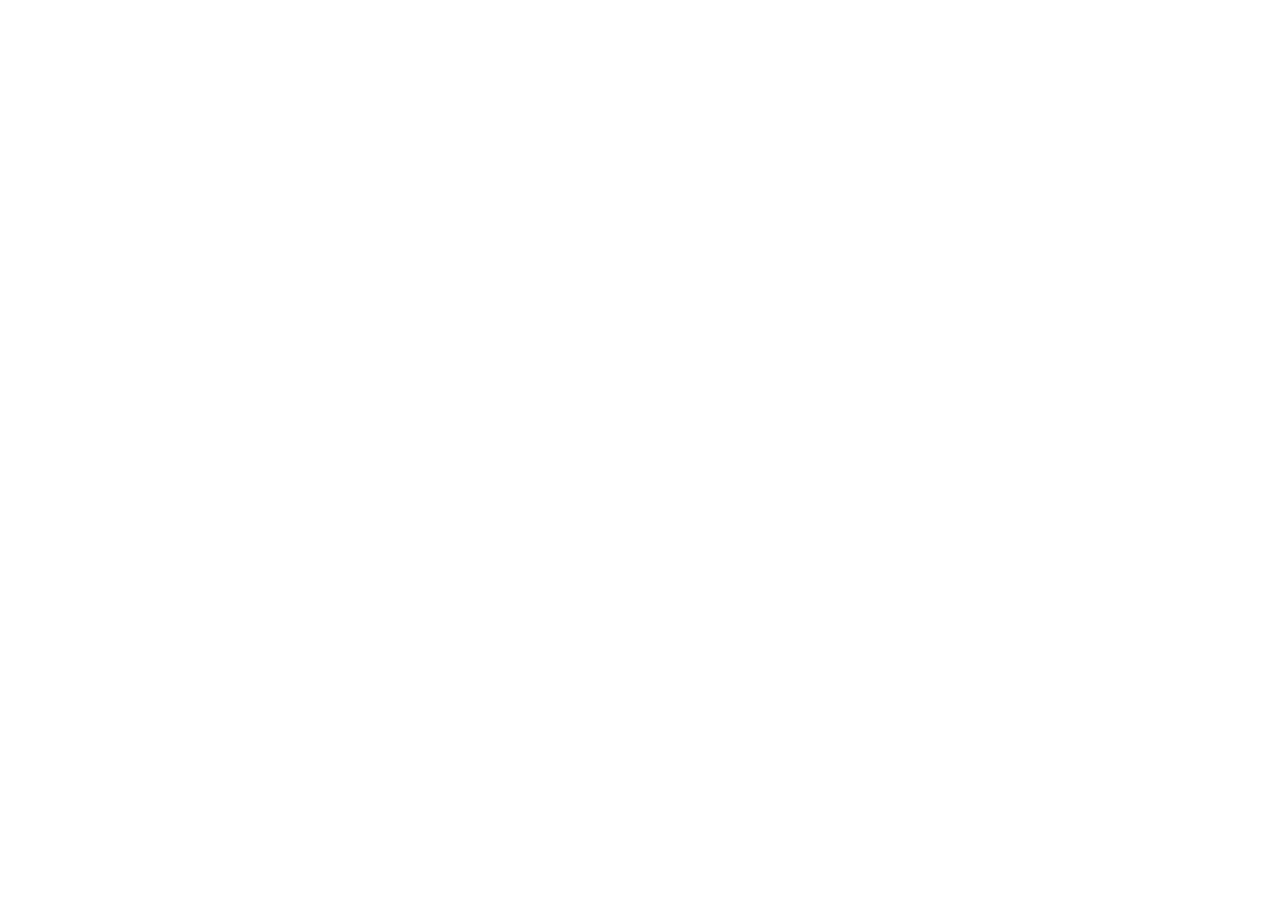
==== index.html @ b0af7d7a "init commit to init branch - most code still stub todos" ====
<!DOCTYPE html>
<html lang="en">
<head>
  <meta charset="UTF-8" />
  <meta name="viewport" content="width=device-width, initial-scale=1.0" />
  <meta name="theme-color" content="#1a1a2e" />

  <!-- TODO: finalise app name / description for PWA metadata -->
  <title>Anno 117 Companion</title>
  <link rel="manifest" href="manifest.json" />

  <!-- TODO: create and link app icons (192px, 512px, maskable) -->
  <!-- <link rel="apple-touch-icon" href="icons/icon-192.png" /> -->

  <link rel="stylesheet" href="styles.css" />
</head>
<body>

  <!-- Root mount point — all views are rendered here by app.js -->
  <div id="app">
    <!-- TODO: add a minimal loading skeleton so the splash isn't a blank screen -->
  </div>

  <!-- Data layer — loaded first so views can reference definitions -->
  <script src="data/base-game.js"></script>
  <script src="data/dlc-registry.js"></script>

  <!-- Core modules -->
  <script src="js/storage.js"></script>
  <script src="js/saves.js"></script>
  <script src="js/islands.js"></script>
  <script src="js/specialists.js"></script>
  <script src="js/goods.js"></script>
  <script src="js/buildings.js"></script>

  <!-- Views -->
  <script src="views/save-manager.js"></script>
  <script src="views/dashboard.js"></script>
  <script src="views/specialists-view.js"></script>
  <script src="views/goods-view.js"></script>
  <script src="views/buildings-view.js"></script>
  <script src="views/settings-view.js"></script>

  <!-- App entry point — registers service worker and boots routing -->
  <script src="app.js"></script>

</body>
</html>
---- styles.css ----
/* ============================================================
   CSS Custom Properties — dark theme, tablet-first sizing
   ============================================================ */

:root {
  /* Colours */
  --color-bg:           #1a1a2e;
  --color-surface:      #16213e;
  --color-surface-2:    #0f3460;
  --color-accent:       #e94560;
  --color-text:         #e0e0e0;
  --color-text-muted:   #888;
  --color-border:       #2a2a4a;

  /* Rarity colours */
  --color-rarity-common:     #9e9e9e;
  --color-rarity-rare:       #2196f3;
  --color-rarity-epic:       #9c27b0;
  --color-rarity-legendary:  #ff9800;

  /* Trend colours (goods tracker) */
  --color-surplus:   #4caf50;
  --color-stable:    #ff9800;
  --color-deficit:   #f44336;

  /* Layout */
  --tap-target:       48px;   /* minimum tap target per spec */
  --bottom-nav-h:     64px;
  --spacing-xs:       4px;
  --spacing-sm:       8px;
  --spacing-md:       16px;
  --spacing-lg:       24px;
  --spacing-xl:       32px;

  /* Typography */
  --font-family:      system-ui, sans-serif;
  --font-size-sm:     14px;
  --font-size-md:     16px;
  --font-size-lg:     20px;
  --font-size-xl:     24px;
}

/* ============================================================
   Reset / base
   ============================================================ */

/* TODO: add minimal reset */

/* ============================================================
   Layout shell
   ============================================================ */

/* TODO: #app wrapper, full-height flex column */

/* ============================================================
   Bottom tab navigation
   ============================================================ */

/* TODO: fixed bottom nav, 5 tabs, active state */

/* ============================================================
   Save File Manager (home screen)
   ============================================================ */

/* TODO: save card list, FAB for new save */

/* ============================================================
   Dashboard
   ============================================================ */

/* TODO: per-save header bar (save name + back button) */

/* ============================================================
   Specialist Tracker
   ============================================================ */

/* TODO: filter chips row, specialist card grid */

/* ============================================================
   Goods Tracker
   ============================================================ */

/* TODO: scrollable table layout, trend badge styles */

/* ============================================================
   Buildings Tracker
   ============================================================ */

/* TODO: island accordion list, building rows */

/* ============================================================
   Settings / modals
   ============================================================ */

/* TODO: island manager list, DLC toggle rows, modal overlay */

/* ============================================================
   Utility classes
   ============================================================ */

/* TODO: .visually-hidden, .truncate, .flex-row, .flex-col */
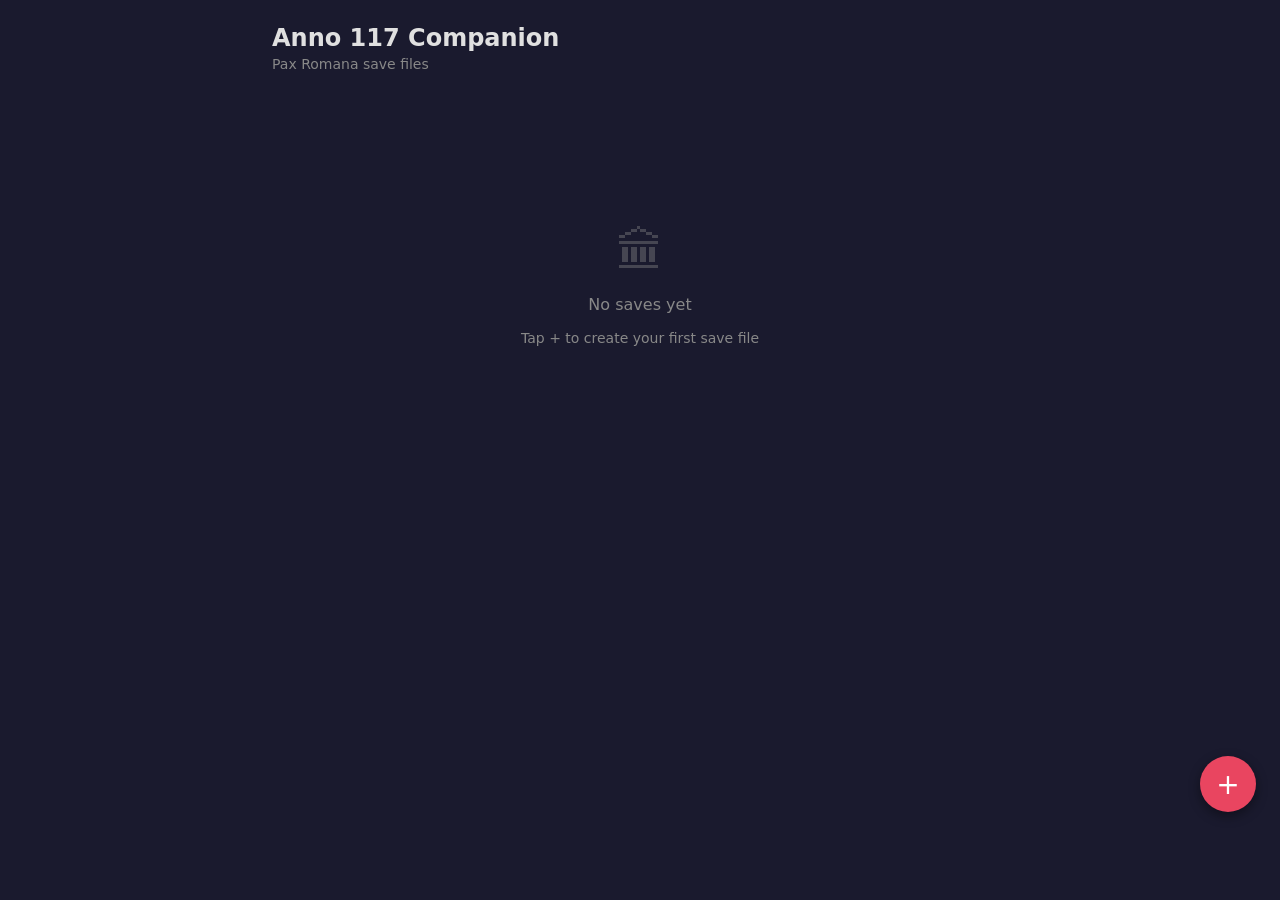
==== commit 4085e0f5: "phase one complete - minimal app works" ====
--- a/index.html
+++ b/index.html
@@ -4,45 +4,20 @@
   <meta charset="UTF-8" />
   <meta name="viewport" content="width=device-width, initial-scale=1.0" />
   <meta name="theme-color" content="#1a1a2e" />
+  <meta name="description" content="Offline companion app for Anno 117: Pax Romana" />
+  <meta name="mobile-web-app-capable" content="yes" />
+  <meta name="apple-mobile-web-app-capable" content="yes" />
+  <meta name="apple-mobile-web-app-status-bar-style" content="black-translucent" />
+  <meta name="apple-mobile-web-app-title" content="Anno 117" />
 
-  <!-- TODO: finalise app name / description for PWA metadata -->
   <title>Anno 117 Companion</title>
+
   <link rel="manifest" href="manifest.json" />
-
-  <!-- TODO: create and link app icons (192px, 512px, maskable) -->
-  <!-- <link rel="apple-touch-icon" href="icons/icon-192.png" /> -->
-
+  <link rel="apple-touch-icon" href="icons/icon-192.png" />
   <link rel="stylesheet" href="styles.css" />
 </head>
 <body>
-
-  <!-- Root mount point — all views are rendered here by app.js -->
-  <div id="app">
-    <!-- TODO: add a minimal loading skeleton so the splash isn't a blank screen -->
-  </div>
-
-  <!-- Data layer — loaded first so views can reference definitions -->
-  <script src="data/base-game.js"></script>
-  <script src="data/dlc-registry.js"></script>
-
-  <!-- Core modules -->
-  <script src="js/storage.js"></script>
-  <script src="js/saves.js"></script>
-  <script src="js/islands.js"></script>
-  <script src="js/specialists.js"></script>
-  <script src="js/goods.js"></script>
-  <script src="js/buildings.js"></script>
-
-  <!-- Views -->
-  <script src="views/save-manager.js"></script>
-  <script src="views/dashboard.js"></script>
-  <script src="views/specialists-view.js"></script>
-  <script src="views/goods-view.js"></script>
-  <script src="views/buildings-view.js"></script>
-  <script src="views/settings-view.js"></script>
-
-  <!-- App entry point — registers service worker and boots routing -->
-  <script src="app.js"></script>
-
+  <div id="app"></div>
+  <script type="module" src="app.js"></script>
 </body>
 </html>
--- a/styles.css
+++ b/styles.css
@@ -24,7 +24,7 @@
   --color-deficit:   #f44336;
 
   /* Layout */
-  --tap-target:       48px;   /* minimum tap target per spec */
+  --tap-target:       48px;
   --bottom-nav-h:     64px;
   --spacing-xs:       4px;
   --spacing-sm:       8px;
@@ -44,58 +44,937 @@
    Reset / base
    ============================================================ */
 
-/* TODO: add minimal reset */
+*, *::before, *::after {
+  box-sizing: border-box;
+  margin: 0;
+  padding: 0;
+}
+
+html, body {
+  height: 100%;
+  overflow: hidden; /* app shell handles scrolling internally */
+}
+
+body {
+  font-family: var(--font-family);
+  font-size: var(--font-size-md);
+  color: var(--color-text);
+  background-color: var(--color-bg);
+  -webkit-tap-highlight-color: transparent;
+  overscroll-behavior: none;
+}
+
+button {
+  font-family: inherit;
+  font-size: inherit;
+  cursor: pointer;
+  border: none;
+  background: none;
+  color: inherit;
+}
+
+input, select, textarea {
+  font-family: inherit;
+  font-size: var(--font-size-md);
+  color: var(--color-text);
+  background: var(--color-surface-2);
+  border: 1px solid var(--color-border);
+  border-radius: 6px;
+  padding: var(--spacing-sm) var(--spacing-md);
+  width: 100%;
+}
+
+input:focus, select:focus, textarea:focus {
+  outline: 2px solid var(--color-accent);
+  outline-offset: 1px;
+}
+
+a {
+  color: var(--color-accent);
+  text-decoration: none;
+}
+
+ul {
+  list-style: none;
+}
 
 /* ============================================================
    Layout shell
    ============================================================ */
 
-/* TODO: #app wrapper, full-height flex column */
+#app {
+  display: flex;
+  flex-direction: column;
+  height: 100%;
+  max-width: 768px;
+  margin: 0 auto;
+  position: relative;
+}
+
+/* Main content area — sits above the bottom nav */
+.view {
+  flex: 1;
+  overflow-y: auto;
+  padding: var(--spacing-md);
+  padding-bottom: calc(var(--bottom-nav-h) + var(--spacing-md));
+}
+
+/* Page-level header bar (back button + save name) */
+.view-header {
+  display: flex;
+  align-items: center;
+  gap: var(--spacing-md);
+  padding: var(--spacing-md);
+  background: var(--color-surface);
+  border-bottom: 1px solid var(--color-border);
+  min-height: var(--tap-target);
+}
+
+.view-header h1 {
+  font-size: var(--font-size-lg);
+  flex: 1;
+  white-space: nowrap;
+  overflow: hidden;
+  text-overflow: ellipsis;
+}
+
+.btn-icon {
+  display: flex;
+  align-items: center;
+  justify-content: center;
+  min-width: var(--tap-target);
+  min-height: var(--tap-target);
+  border-radius: 8px;
+  font-size: 20px;
+}
+
+.btn-icon:active {
+  background: var(--color-surface-2);
+}
+
+/* ============================================================
+   Buttons
+   ============================================================ */
+
+.btn {
+  display: inline-flex;
+  align-items: center;
+  justify-content: center;
+  gap: var(--spacing-sm);
+  min-height: var(--tap-target);
+  padding: 0 var(--spacing-lg);
+  border-radius: 8px;
+  font-size: var(--font-size-md);
+  font-weight: 600;
+  transition: opacity 0.15s;
+}
+
+.btn:active {
+  opacity: 0.75;
+}
+
+.btn-primary {
+  background: var(--color-accent);
+  color: #fff;
+}
+
+.btn-secondary {
+  background: var(--color-surface-2);
+  border: 1px solid var(--color-border);
+}
+
+.btn-danger {
+  background: var(--color-deficit);
+  color: #fff;
+}
+
+.btn-sm {
+  min-height: 36px;
+  padding: 0 var(--spacing-md);
+  font-size: var(--font-size-sm);
+}
+
+/* Floating action button */
+.fab {
+  position: fixed;
+  bottom: calc(var(--bottom-nav-h) + var(--spacing-lg));
+  right: var(--spacing-lg);
+  width: 56px;
+  height: 56px;
+  border-radius: 50%;
+  background: var(--color-accent);
+  color: #fff;
+  font-size: 28px;
+  display: flex;
+  align-items: center;
+  justify-content: center;
+  box-shadow: 0 4px 12px rgba(0,0,0,0.4);
+  z-index: 100;
+}
+
+.fab:active {
+  opacity: 0.8;
+}
 
 /* ============================================================
    Bottom tab navigation
    ============================================================ */
 
-/* TODO: fixed bottom nav, 5 tabs, active state */
+.bottom-nav {
+  position: fixed;
+  bottom: 0;
+  left: 0;
+  right: 0;
+  height: var(--bottom-nav-h);
+  max-width: 768px;
+  margin: 0 auto;
+  display: flex;
+  background: var(--color-surface);
+  border-top: 1px solid var(--color-border);
+  z-index: 200;
+}
+
+.bottom-nav__tab {
+  flex: 1;
+  display: flex;
+  flex-direction: column;
+  align-items: center;
+  justify-content: center;
+  gap: 2px;
+  color: var(--color-text-muted);
+  font-size: 11px;
+  min-height: var(--tap-target);
+  transition: color 0.15s;
+}
+
+.bottom-nav__tab .tab-icon {
+  font-size: 22px;
+  line-height: 1;
+}
+
+.bottom-nav__tab.active {
+  color: var(--color-accent);
+}
 
 /* ============================================================
    Save File Manager (home screen)
    ============================================================ */
 
-/* TODO: save card list, FAB for new save */
-
-/* ============================================================
-   Dashboard
-   ============================================================ */
-
-/* TODO: per-save header bar (save name + back button) */
+.save-manager-header {
+  padding: var(--spacing-lg) var(--spacing-md) var(--spacing-md);
+}
+
+.save-manager-header h1 {
+  font-size: var(--font-size-xl);
+  margin-bottom: var(--spacing-xs);
+}
+
+.save-list {
+  display: flex;
+  flex-direction: column;
+  gap: var(--spacing-md);
+  padding: var(--spacing-md);
+  padding-bottom: calc(var(--bottom-nav-h) + 72px); /* clear FAB */
+}
+
+.save-card {
+  background: var(--color-surface);
+  border: 1px solid var(--color-border);
+  border-radius: 12px;
+  padding: var(--spacing-md);
+}
+
+.save-card__name {
+  font-size: var(--font-size-lg);
+  font-weight: 700;
+  margin-bottom: var(--spacing-xs);
+}
+
+.save-card__meta {
+  font-size: var(--font-size-sm);
+  color: var(--color-text-muted);
+  margin-bottom: var(--spacing-md);
+}
+
+.save-card__actions {
+  display: flex;
+  gap: var(--spacing-sm);
+  flex-wrap: wrap;
+}
+
+/* Empty state */
+.empty-state {
+  display: flex;
+  flex-direction: column;
+  align-items: center;
+  justify-content: center;
+  gap: var(--spacing-md);
+  padding: var(--spacing-xl);
+  text-align: center;
+  color: var(--color-text-muted);
+  min-height: 40vh;
+}
+
+.empty-state__icon {
+  font-size: 48px;
+  opacity: 0.4;
+}
+
+/* ============================================================
+   Dashboard — Overview tab
+   ============================================================ */
+
+.overview-section {
+  margin-bottom: var(--spacing-lg);
+}
+
+.overview-section h2 {
+  font-size: var(--font-size-md);
+  color: var(--color-text-muted);
+  text-transform: uppercase;
+  letter-spacing: 0.08em;
+  margin-bottom: var(--spacing-sm);
+}
+
+.stat-row {
+  display: flex;
+  gap: var(--spacing-md);
+}
+
+.stat-card {
+  flex: 1;
+  background: var(--color-surface);
+  border: 1px solid var(--color-border);
+  border-radius: 10px;
+  padding: var(--spacing-md);
+  text-align: center;
+}
+
+.stat-card__value {
+  font-size: var(--font-size-xl);
+  font-weight: 700;
+}
+
+.stat-card__label {
+  font-size: var(--font-size-sm);
+  color: var(--color-text-muted);
+  margin-top: var(--spacing-xs);
+}
+
+.island-overview-list {
+  display: flex;
+  flex-direction: column;
+  gap: var(--spacing-sm);
+}
+
+.island-overview-row {
+  display: flex;
+  align-items: center;
+  gap: var(--spacing-md);
+  background: var(--color-surface);
+  border: 1px solid var(--color-border);
+  border-radius: 10px;
+  padding: var(--spacing-sm) var(--spacing-md);
+  min-height: var(--tap-target);
+}
+
+.island-overview-row__name {
+  flex: 1;
+  font-weight: 600;
+}
+
+.island-overview-row__badges {
+  display: flex;
+  gap: var(--spacing-xs);
+}
 
 /* ============================================================
    Specialist Tracker
    ============================================================ */
 
-/* TODO: filter chips row, specialist card grid */
+.filter-bar {
+  display: flex;
+  gap: var(--spacing-sm);
+  overflow-x: auto;
+  padding-bottom: var(--spacing-sm);
+  scrollbar-width: none;
+  margin-bottom: var(--spacing-md);
+}
+
+.filter-bar::-webkit-scrollbar {
+  display: none;
+}
+
+.chip {
+  display: inline-flex;
+  align-items: center;
+  height: 34px;
+  padding: 0 var(--spacing-md);
+  border-radius: 17px;
+  font-size: var(--font-size-sm);
+  white-space: nowrap;
+  background: var(--color-surface-2);
+  border: 1px solid var(--color-border);
+  color: var(--color-text-muted);
+  cursor: pointer;
+  flex-shrink: 0;
+}
+
+.chip.active {
+  background: var(--color-accent);
+  border-color: var(--color-accent);
+  color: #fff;
+}
+
+.specialist-group {
+  margin-bottom: var(--spacing-lg);
+}
+
+.specialist-group__island {
+  font-size: var(--font-size-sm);
+  color: var(--color-text-muted);
+  text-transform: uppercase;
+  letter-spacing: 0.08em;
+  margin-bottom: var(--spacing-sm);
+}
+
+.specialist-card {
+  display: flex;
+  align-items: center;
+  gap: var(--spacing-md);
+  background: var(--color-surface);
+  border: 1px solid var(--color-border);
+  border-left-width: 4px;
+  border-radius: 10px;
+  padding: var(--spacing-sm) var(--spacing-md);
+  min-height: var(--tap-target);
+  margin-bottom: var(--spacing-sm);
+}
+
+.specialist-card--common    { border-left-color: var(--color-rarity-common); }
+.specialist-card--rare      { border-left-color: var(--color-rarity-rare); }
+.specialist-card--epic      { border-left-color: var(--color-rarity-epic); }
+.specialist-card--legendary { border-left-color: var(--color-rarity-legendary); }
+
+.specialist-card__name {
+  flex: 1;
+  font-weight: 600;
+}
+
+.specialist-card__slot {
+  font-size: var(--font-size-sm);
+  color: var(--color-text-muted);
+}
+
+.rarity-badge {
+  font-size: 11px;
+  font-weight: 700;
+  text-transform: uppercase;
+  letter-spacing: 0.05em;
+  padding: 2px 8px;
+  border-radius: 4px;
+}
+
+.rarity-badge--common    { color: var(--color-rarity-common); }
+.rarity-badge--rare      { color: var(--color-rarity-rare); }
+.rarity-badge--epic      { color: var(--color-rarity-epic); }
+.rarity-badge--legendary { color: var(--color-rarity-legendary); }
 
 /* ============================================================
    Goods Tracker
    ============================================================ */
 
-/* TODO: scrollable table layout, trend badge styles */
+.goods-view-toggle {
+  display: flex;
+  gap: 0;
+  margin-bottom: var(--spacing-md);
+  background: var(--color-surface-2);
+  border-radius: 8px;
+  padding: 3px;
+}
+
+.goods-view-toggle button {
+  flex: 1;
+  height: 36px;
+  border-radius: 6px;
+  font-size: var(--font-size-sm);
+  font-weight: 600;
+  color: var(--color-text-muted);
+}
+
+.goods-view-toggle button.active {
+  background: var(--color-accent);
+  color: #fff;
+}
+
+/* By-island view */
+.goods-island-selector {
+  display: flex;
+  gap: var(--spacing-sm);
+  overflow-x: auto;
+  padding-bottom: var(--spacing-sm);
+  scrollbar-width: none;
+  margin-bottom: var(--spacing-md);
+}
+
+.goods-island-selector::-webkit-scrollbar { display: none; }
+
+.goods-list {
+  display: flex;
+  flex-direction: column;
+  gap: 2px;
+}
+
+.goods-row {
+  display: flex;
+  align-items: center;
+  gap: var(--spacing-md);
+  background: var(--color-surface);
+  border-radius: 8px;
+  padding: var(--spacing-sm) var(--spacing-md);
+  min-height: var(--tap-target);
+}
+
+.goods-row__name {
+  flex: 1;
+  font-size: var(--font-size-md);
+}
+
+.goods-row__note {
+  font-size: var(--font-size-sm);
+  color: var(--color-text-muted);
+  max-width: 120px;
+  overflow: hidden;
+  text-overflow: ellipsis;
+  white-space: nowrap;
+}
+
+/* Trend badges */
+.trend-badge {
+  display: inline-flex;
+  align-items: center;
+  gap: 4px;
+  font-size: var(--font-size-sm);
+  font-weight: 700;
+  padding: 2px 10px;
+  border-radius: 12px;
+  white-space: nowrap;
+}
+
+.trend-badge--surplus      { color: var(--color-surplus);  background: rgba(76,175,80,0.15); }
+.trend-badge--stable       { color: var(--color-stable);   background: rgba(255,152,0,0.15); }
+.trend-badge--deficit      { color: var(--color-deficit);  background: rgba(244,67,54,0.15); }
+.trend-badge--not-produced { color: var(--color-text-muted); background: transparent; }
+
+/* Summary table */
+.goods-summary-table {
+  overflow-x: auto;
+  -webkit-overflow-scrolling: touch;
+}
+
+.goods-summary-table table {
+  width: max-content;
+  border-collapse: collapse;
+}
+
+.goods-summary-table th,
+.goods-summary-table td {
+  padding: var(--spacing-sm);
+  border: 1px solid var(--color-border);
+  font-size: var(--font-size-sm);
+  white-space: nowrap;
+  min-width: 80px;
+  text-align: center;
+}
+
+.goods-summary-table th {
+  background: var(--color-surface-2);
+  font-weight: 700;
+  position: sticky;
+  top: 0;
+}
+
+.goods-summary-table td:first-child,
+.goods-summary-table th:first-child {
+  text-align: left;
+  position: sticky;
+  left: 0;
+  background: var(--color-surface);
+  z-index: 1;
+  min-width: 130px;
+}
 
 /* ============================================================
    Buildings Tracker
    ============================================================ */
 
-/* TODO: island accordion list, building rows */
-
-/* ============================================================
-   Settings / modals
-   ============================================================ */
-
-/* TODO: island manager list, DLC toggle rows, modal overlay */
+.buildings-island-section {
+  margin-bottom: var(--spacing-lg);
+}
+
+.buildings-island-section h2 {
+  font-size: var(--font-size-md);
+  font-weight: 700;
+  padding: var(--spacing-sm) 0;
+  border-bottom: 1px solid var(--color-border);
+  margin-bottom: var(--spacing-sm);
+}
+
+.building-row {
+  display: flex;
+  align-items: center;
+  gap: var(--spacing-md);
+  padding: var(--spacing-sm) 0;
+  min-height: var(--tap-target);
+  border-bottom: 1px solid var(--color-border);
+}
+
+.building-row__name {
+  flex: 1;
+}
+
+.building-row__count {
+  font-size: var(--font-size-lg);
+  font-weight: 700;
+  min-width: 40px;
+  text-align: right;
+}
+
+.building-row__slots {
+  font-size: var(--font-size-sm);
+  color: var(--color-text-muted);
+}
+
+/* ============================================================
+   Settings
+   ============================================================ */
+
+.settings-section {
+  margin-bottom: var(--spacing-xl);
+}
+
+.settings-section h2 {
+  font-size: var(--font-size-md);
+  color: var(--color-text-muted);
+  text-transform: uppercase;
+  letter-spacing: 0.08em;
+  margin-bottom: var(--spacing-sm);
+}
+
+.settings-row {
+  display: flex;
+  align-items: center;
+  gap: var(--spacing-md);
+  background: var(--color-surface);
+  border: 1px solid var(--color-border);
+  border-radius: 10px;
+  padding: var(--spacing-sm) var(--spacing-md);
+  min-height: var(--tap-target);
+  margin-bottom: var(--spacing-sm);
+}
+
+.settings-row__label {
+  flex: 1;
+  font-weight: 600;
+}
+
+.settings-row__sub {
+  font-size: var(--font-size-sm);
+  color: var(--color-text-muted);
+}
+
+/* DLC toggle */
+.dlc-toggle {
+  display: flex;
+  align-items: center;
+  gap: var(--spacing-md);
+  background: var(--color-surface);
+  border: 1px solid var(--color-border);
+  border-radius: 10px;
+  padding: var(--spacing-md);
+  margin-bottom: var(--spacing-sm);
+  min-height: var(--tap-target);
+}
+
+.dlc-toggle__name {
+  flex: 1;
+  font-weight: 600;
+}
+
+/* Toggle switch */
+.toggle {
+  position: relative;
+  width: 44px;
+  height: 26px;
+  flex-shrink: 0;
+}
+
+.toggle input {
+  opacity: 0;
+  width: 0;
+  height: 0;
+  position: absolute;
+}
+
+.toggle__track {
+  position: absolute;
+  inset: 0;
+  background: var(--color-surface-2);
+  border-radius: 13px;
+  transition: background 0.2s;
+}
+
+.toggle input:checked + .toggle__track {
+  background: var(--color-accent);
+}
+
+.toggle__thumb {
+  position: absolute;
+  top: 3px;
+  left: 3px;
+  width: 20px;
+  height: 20px;
+  background: #fff;
+  border-radius: 50%;
+  transition: transform 0.2s;
+  pointer-events: none;
+}
+
+.toggle input:checked ~ .toggle__thumb {
+  transform: translateX(18px);
+}
+
+/* Danger zone */
+.danger-zone {
+  border: 1px solid var(--color-deficit);
+  border-radius: 12px;
+  padding: var(--spacing-md);
+}
+
+.danger-zone h2 {
+  color: var(--color-deficit);
+}
+
+/* ============================================================
+   Modals
+   ============================================================ */
+
+.modal-overlay {
+  position: fixed;
+  inset: 0;
+  background: rgba(0,0,0,0.7);
+  display: flex;
+  align-items: flex-end;
+  z-index: 500;
+}
+
+/* Sheet slides up from bottom — natural on a touch device */
+.modal-sheet {
+  width: 100%;
+  max-width: 768px;
+  margin: 0 auto;
+  background: var(--color-surface);
+  border-radius: 20px 20px 0 0;
+  padding: var(--spacing-lg) var(--spacing-md);
+  max-height: 90vh;
+  overflow-y: auto;
+}
+
+.modal-sheet__handle {
+  width: 40px;
+  height: 4px;
+  background: var(--color-border);
+  border-radius: 2px;
+  margin: 0 auto var(--spacing-lg);
+}
+
+.modal-sheet__title {
+  font-size: var(--font-size-lg);
+  font-weight: 700;
+  margin-bottom: var(--spacing-lg);
+}
+
+.modal-sheet__actions {
+  display: flex;
+  gap: var(--spacing-sm);
+  margin-top: var(--spacing-lg);
+}
+
+.modal-sheet__actions .btn {
+  flex: 1;
+}
+
+/* ============================================================
+   Toast notifications
+   ============================================================ */
+
+.toast-container {
+  position: fixed;
+  top: var(--spacing-md);
+  left: 50%;
+  transform: translateX(-50%);
+  z-index: 1000;
+  display: flex;
+  flex-direction: column;
+  gap: var(--spacing-sm);
+  pointer-events: none;
+  width: calc(100% - var(--spacing-xl));
+  max-width: 480px;
+}
+
+.toast {
+  background: var(--color-surface-2);
+  border: 1px solid var(--color-border);
+  border-radius: 10px;
+  padding: var(--spacing-sm) var(--spacing-md);
+  font-size: var(--font-size-sm);
+  text-align: center;
+  animation: toast-in 0.2s ease;
+}
+
+.toast--error {
+  border-color: var(--color-deficit);
+  color: var(--color-deficit);
+}
+
+.toast--success {
+  border-color: var(--color-surplus);
+  color: var(--color-surplus);
+}
+
+@keyframes toast-in {
+  from { opacity: 0; transform: translateY(-8px); }
+  to   { opacity: 1; transform: translateY(0); }
+}
+
+/* ============================================================
+   Reference tab
+   ============================================================ */
+
+.reference-search {
+  margin-bottom: var(--spacing-md);
+}
+
+.reference-section-tabs {
+  display: flex;
+  gap: var(--spacing-sm);
+  overflow-x: auto;
+  scrollbar-width: none;
+  padding-bottom: var(--spacing-sm);
+  margin-bottom: var(--spacing-md);
+}
+
+.reference-section-tabs::-webkit-scrollbar { display: none; }
+
+.reference-item {
+  background: var(--color-surface);
+  border: 1px solid var(--color-border);
+  border-radius: 10px;
+  padding: var(--spacing-md);
+  margin-bottom: var(--spacing-sm);
+}
+
+.reference-item__name {
+  font-weight: 700;
+  margin-bottom: var(--spacing-xs);
+}
+
+.reference-item__meta {
+  font-size: var(--font-size-sm);
+  color: var(--color-text-muted);
+  margin-bottom: var(--spacing-xs);
+}
+
+.reference-item__effect {
+  font-size: var(--font-size-sm);
+}
+
+/* Production chain tree */
+.chain-step {
+  display: flex;
+  align-items: center;
+  gap: var(--spacing-md);
+  padding: var(--spacing-sm) 0;
+  padding-left: var(--spacing-lg);
+  border-left: 2px solid var(--color-border);
+  margin-left: var(--spacing-md);
+}
+
+.chain-step:first-child {
+  padding-left: 0;
+  margin-left: 0;
+  border-left: none;
+}
+
+.chain-step__building {
+  font-weight: 600;
+}
+
+.chain-step__count {
+  font-size: var(--font-size-sm);
+  color: var(--color-text-muted);
+}
 
 /* ============================================================
    Utility classes
    ============================================================ */
 
-/* TODO: .visually-hidden, .truncate, .flex-row, .flex-col */
+.visually-hidden {
+  position: absolute;
+  width: 1px;
+  height: 1px;
+  padding: 0;
+  margin: -1px;
+  overflow: hidden;
+  clip: rect(0,0,0,0);
+  white-space: nowrap;
+  border: 0;
+}
+
+.truncate {
+  overflow: hidden;
+  text-overflow: ellipsis;
+  white-space: nowrap;
+}
+
+.flex-row {
+  display: flex;
+  align-items: center;
+}
+
+.flex-col {
+  display: flex;
+  flex-direction: column;
+}
+
+.gap-sm { gap: var(--spacing-sm); }
+.gap-md { gap: var(--spacing-md); }
+
+.text-muted  { color: var(--color-text-muted); }
+.text-accent { color: var(--color-accent); }
+.text-sm     { font-size: var(--font-size-sm); }
+.text-lg     { font-size: var(--font-size-lg); }
+
+.mt-sm { margin-top: var(--spacing-sm); }
+.mt-md { margin-top: var(--spacing-md); }
+.mt-lg { margin-top: var(--spacing-lg); }
+
+.w-full { width: 100%; }
+
+/* Loading / skeleton */
+.skeleton {
+  background: linear-gradient(
+    90deg,
+    var(--color-surface) 25%,
+    var(--color-surface-2) 50%,
+    var(--color-surface) 75%
+  );
+  background-size: 200% 100%;
+  animation: skeleton-shimmer 1.4s infinite;
+  border-radius: 6px;
+}
+
+@keyframes skeleton-shimmer {
+  from { background-position: 200% 0; }
+  to   { background-position: -200% 0; }
+}
